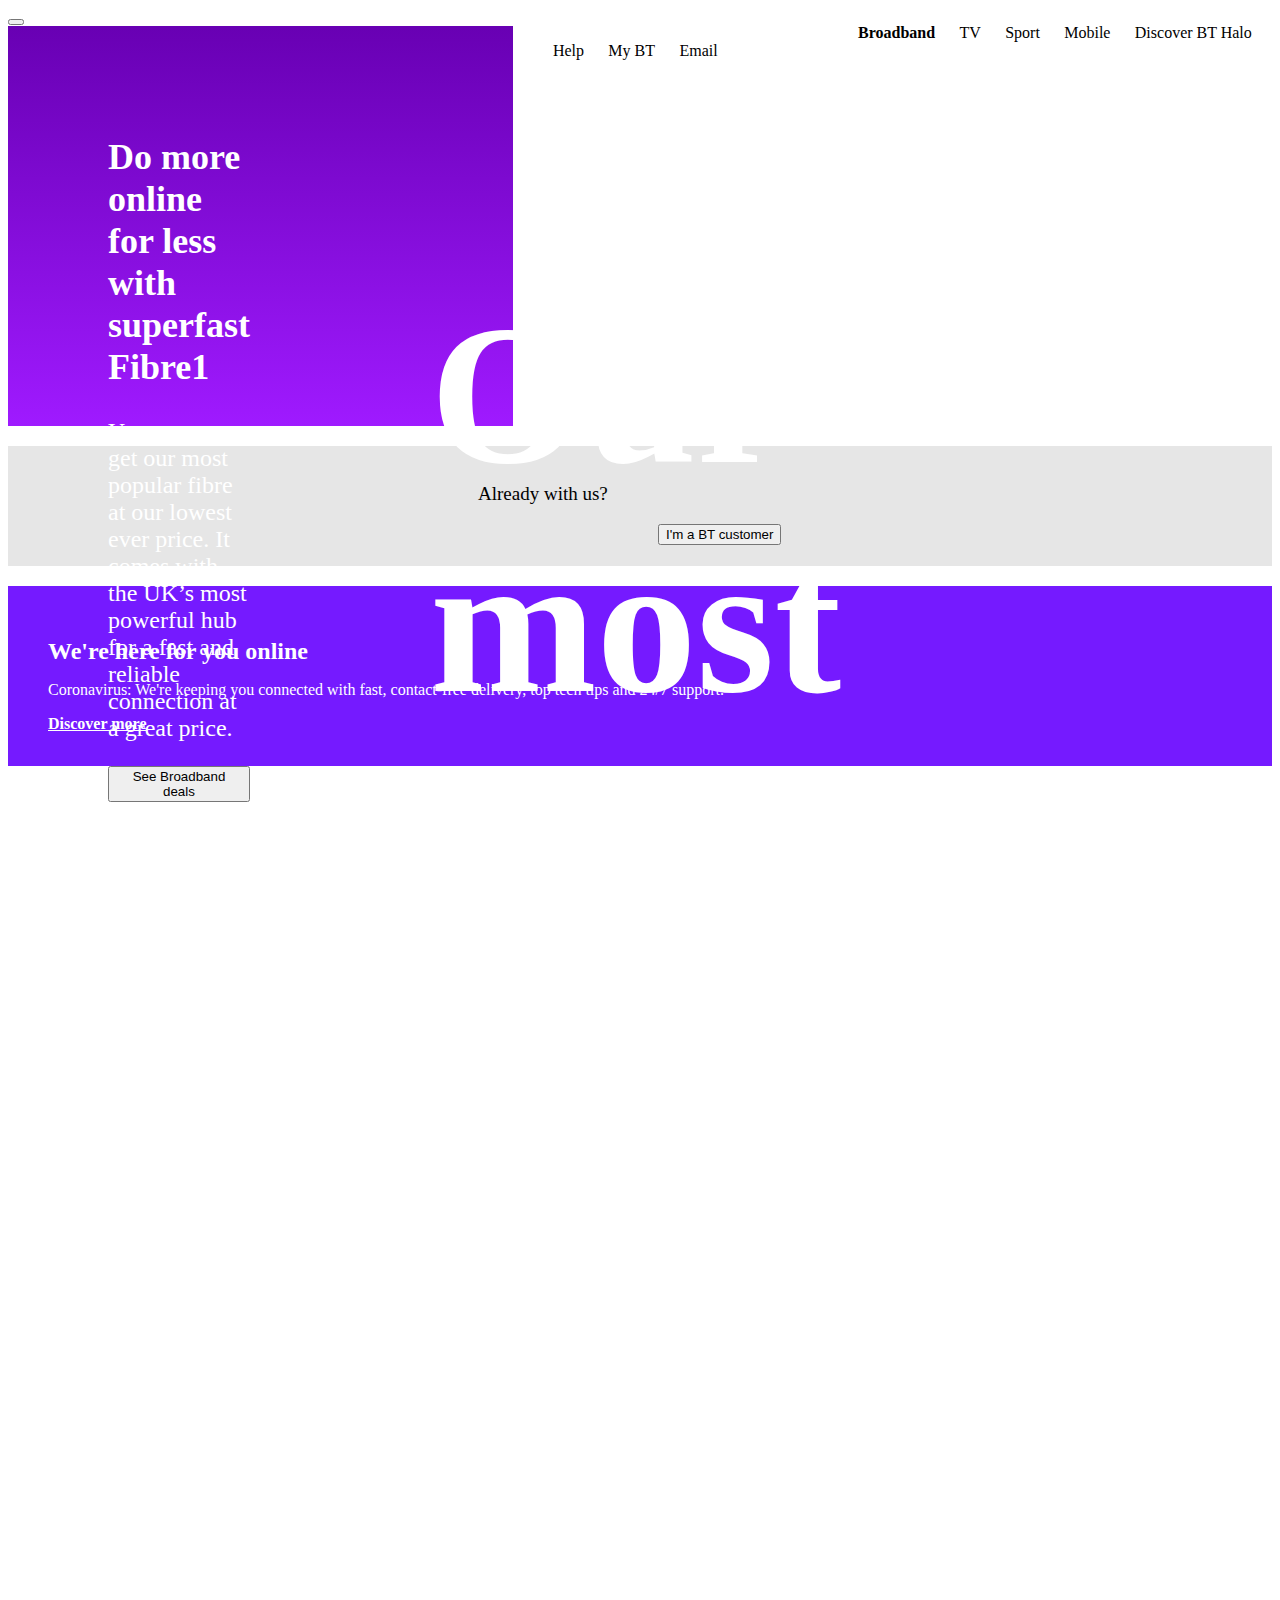
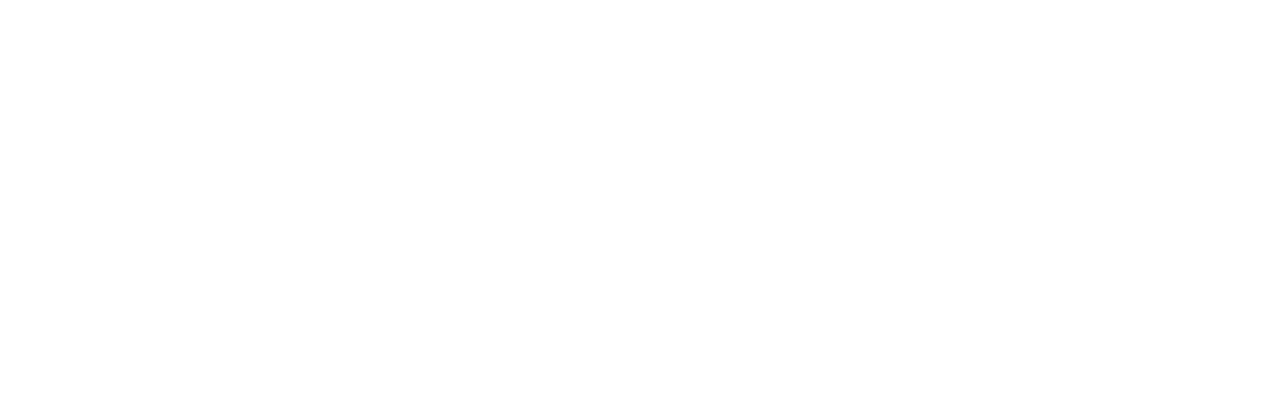
==== index.html @ c09c6579 "webpage" ====
<!DOCTYPE html>
<html lang="en">
  <head>
    <link rel="stylesheet" type="text/css" href="static/css/style.css" />
    <link href="https://stackpath.bootstrapcdn.com/font-awesome/4.7.0/css/font-awesome.min.css" rel="stylesheet"> 
	<link rel="stylesheet" href="https://stackpath.bootstrapcdn.com/bootstrap/4.5.0/css/bootstrap.min.css" integrity="sha384-9aIt2nRpC12Uk9gS9baDl411NQApFmC26EwAOH8WgZl5MYYxFfc+NcPb1dKGj7Sk" crossorigin="anonymous">
    <meta charset="UTF-8" />
    <meta name="viewport" content="width=device-width, initial-scale=1.0" />
    <title>Document</title>
  </head>
  <body>
      
    <div class="jumbotron-fluid"> 
 <nav class="navbar navbar-expand-lg navbar-light bg-light">
   <ul class="nav">
       <li class="nav-item">
        <a class="navbar-brand" href="#"><strong>Broadband</strong></a>  
    </li>
    <li class="nav-item active">
        <a class="nav-link" href="#">TV <span class="sr-only">(current)</span></a>
      </li>
      <li class="nav-item">
        <a class="nav-link" href="#">Sport</a>
      </li>
      <li class="nav-item">
        <a class="nav-link" href="#">Mobile</a>
      </li>
      <li class="nav-item">
        <a class="nav-link" href="#">Discover BT Halo</a>
      </li>
             
          </ul>

   </ul>  
    
  <button class="navbar-toggler" type="button" data-toggle="collapse" data-target="#navbarNav" aria-controls="navbarNav" aria-expanded="false" aria-label="Toggle navigation">
    <span class="navbar-toggler-icon"></span>
  </button>
  <!-- <li class="nav-item-dropdown">
        <a class="nav-link dropdown-toggle" href="#" id="navbarDropdown" role="button" data-toggle="dropdown" aria-haspopup="true" aria-expanded="false">
          Categories
        </a>
        <div class="dropdown-menu" aria-labelledby="navbarDropdown">
          <a class="dropdown-item" href="#">Action</a>
          <a class="dropdown-item" href="#">Another action</a>
          <div class="dropdown-divider"></div>
          <a class="dropdown-item" href="#">Something else here</a>
        </div>
      </li> -->
      <div class="collapse navbar-collapse" id="navbarNav" float-right>
        <ul class="navbar-nav ml-auto">
    
      <li class="nav-item active">
        <a class="nav-link" href="#">Help <span class="sr-only">(current)</span></a>
      </li>
      <li class="nav-item">
        <a class="nav-link" href="#">My BT</a>
      </li>
      <li class="nav-item">
        <a class="nav-link" href="#">Email</a>
      </li>       
    </ul>
  </div>
</nav>
    <!-- <main class="flex-container"> -->
        <!-- <div class="flex-container"> -->
        <!-- <section class="main1"> -->
            <div>
        <!-- <h1 style="margin-top: 50px">Do more online for less with superfast Fibre1</h1>
        <p class="para">You can now get our most popular fibre at our lowest ever price. It comes with the UK’s most powerful hub for a fast and reliable connection at a great price.</p>
        <button class="button"> See Broadband deals </button> -->
    <!-- </section> -->
</div>
    
    <!-- <section> -->
    <!-- <aside class="main2"> -->
        <!-- <div>
        <h1 class="heading">Our most popular fibre</h1>
        <h3 class="heading1">at our lowest ever price</h3>
    </div> -->
        <!-- </aside> -->
    <!-- </section> -->
    <!-- </main> -->

    <div class="flex-container">
        <div class="main">
            <h2>
                Do more online for less with superfast Fibre1
            </h2>
            <p>
                You can now get our most popular fibre at our lowest ever price. It comes with the UK’s most powerful hub for a fast and reliable connection at a great price.
            </p>
            <button>
                See Broadband deals
            </button>
        </div>

        <div class="main2">
            <h1> 
                Our most popular fibre
            </h1>
            <h3>
                at our lowest ever price
            </h3>
        </div>

    </div>
    <div class="with-us"><br />
        <p class="para1">
            Already with us?
        </p>
        <button class="bt"> 
            I'm a BT customer
        </button>
    </div>
    <div class="discover"><br /><br />
        <h1 class="heading">
            We're here for you online
        </h1>
        <p class="corona">
            Coronavirus: We're keeping you connected with fast, contact-free delivery, top tech tips and 24/7 support.
        </p>
        <a class="link"  href="#">
            <strong>Discover more</strong>
        </a>

    </div>
  </body>
</html>
---- static/css/style.css ----
body {
  background-color: white;
}
ul {
  float: right;
  list-style-type: none;
}

ul li {
  display: inline-block;
  margin-right: 20px;
}

ul li a {
  text-decoration: none;
  color: black;
  padding: 5px 0.2px;
  transition: 0.5s ease;
}
/* .nav-item-dropdown {
  margin-top: 0px;
  color: black;
} */
.navbar-brand {
  margin-left: 80px;
}

/* h1 {
  color: white;
  margin-left: 150px;
} */
.para {
  margin-left: 180px;
  color: white;
}
.button {
  margin-left: 180px;
}
.flex-container {
  display: flex;
  background-image: linear-gradient(#6800b3, #9f1aff);
  height: 400px;
}

/* .flex-container > div {
  /* background-color: transparent; */
/* } */
.main {
  margin-top: 80px;
  color: white;
  margin-left: 100px;
  font-size: x-large;
  width: 50%;
}
.main2 {
  color: white;
  width: 50%;
  margin-top: 120px;
  font-size: 100px;
  margin-left: 180px;
}
.with-us {
  margin-top: 20px;
  height: 120px;
  background-color: #e6e6e6;
}
.para1 {
  margin-left: 470px;
  font-size: 19px;
}
.bt {
  margin-left: 650px;
}

.discover {
  margin-top: 20px;
  background-color: #751aff;
  height: 180px;
}

.heading {
  color: white;
  margin-left: 40px;
  font-size: x-large;
}
.corona {
  color: white;
  margin-left: 40px;
}
.link {
  margin-left: 40px;
  color: white;
}
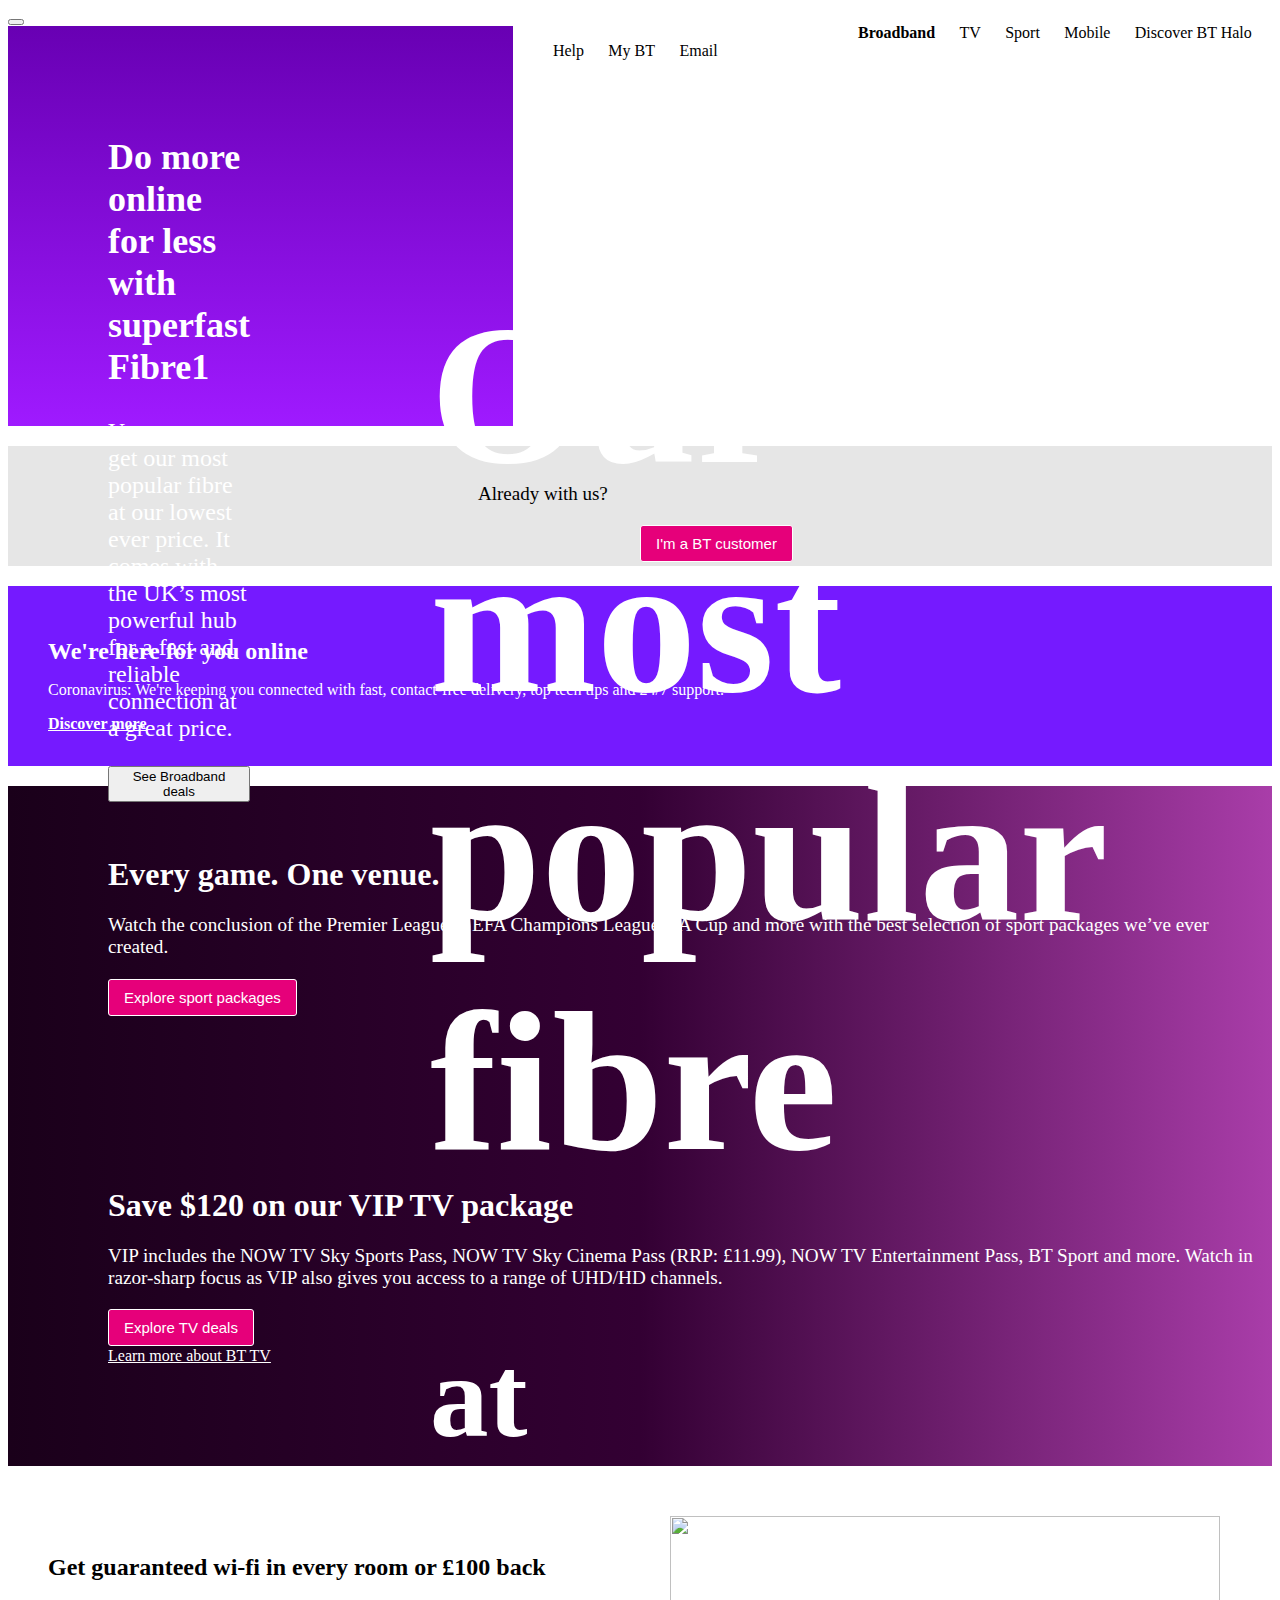
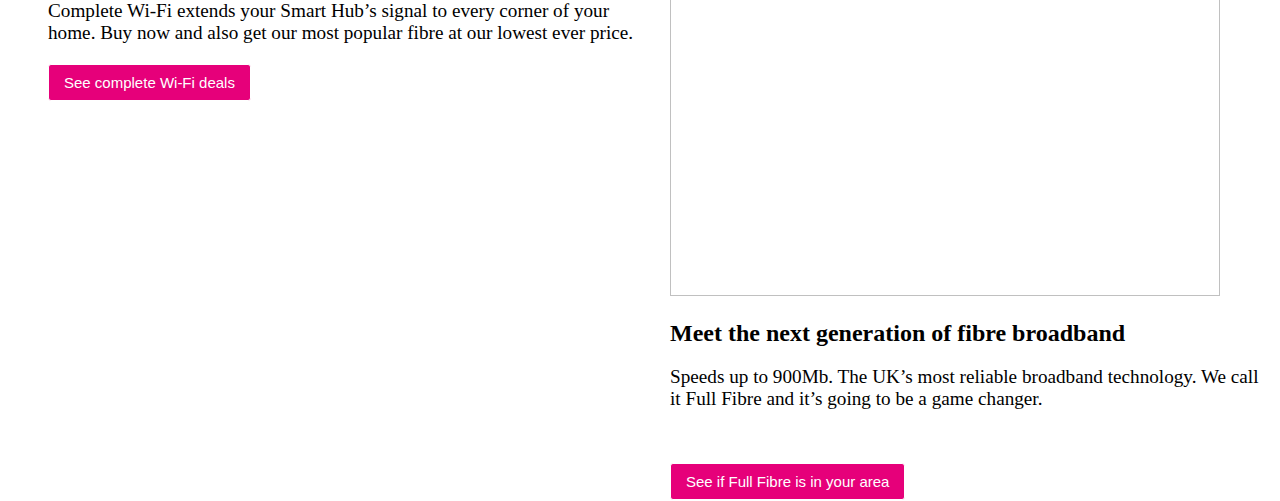
==== commit ab336d1e: "updated" ====
--- a/index.html
+++ b/index.html
@@ -125,5 +125,75 @@
         </a>
 
     </div>
+    <div class="flex-container2">
+        <div>
+          <h1 class="head1"> 
+            Every game. One venue.
+          </h1>
+          <p class="p1">
+            Watch the conclusion of the Premier League, UEFA Champions League, FA Cup and more with the best selection of sport packages we’ve ever created.
+          </p>
+          <button class="bt1">
+            Explore sport packages
+          </button>
+        </div>
+        <div class="col2">
+          <h1 class="head2">
+            Save $120 on our VIP TV package
+          </h1>
+          <p class="p2">
+            VIP includes the NOW TV Sky Sports Pass, NOW TV Sky Cinema Pass (RRP: £11.99), NOW TV Entertainment Pass, BT Sport and more. Watch in razor-sharp focus as VIP also gives you access to a range of UHD/HD channels.
+          </p>
+          <button class="bt2">
+            Explore TV deals
+          </button><br />
+          <a href="#" class="link2">
+            Learn more about BT TV
+          </a>
+        </div>
+    </div>
+
+    <div class="img">
+      <div class="main3">
+      <img src="C:\Users\tanvv\Downloads\purple img.jfif" alt="" class="i1"/>
+      <h1 class="head3"> 
+        Get guaranteed wi-fi in every room or £100 back
+      </h1>
+      <p class="p3">
+        Complete Wi-Fi extends your Smart Hub’s signal to every corner of your home. Buy now and also get our most popular fibre at our lowest ever price.
+      </p>
+      <button class="bt3">
+        See complete Wi-Fi deals
+      </button>
+      </div>
+
+      <div class="main4">
+      <img src="C:\Users\tanvv\Downloads\grad1.jpg" alt="" class="i2" />     
+      <h1 class="head4">
+        Meet the next generation of fibre broadband
+      </h1>
+      <p class="p4">
+        Speeds up to 900Mb. The UK’s most reliable broadband technology. We call it Full Fibre and it’s going to be a game changer.
+      </p>
+      <button class="bt4">
+        See if Full Fibre is in your area
+      </button>
+      </div>
+     </div>
+
+     <!-- <div>
+       <h1>
+         SIM Only deals 
+       </h1>
+       <p>
+        Looking for a SIM Only deal? Get 30GB for only £15 until 6 August.
+       </p>
+       <p>
+        Price includes £5 BT Broadband discount, and BT Halo customers also get double data.
+       </p>
+       <button>
+         See SIM Only deals
+       </button>
+     </div> -->
   </body>
 </html>
--- a/static/css/style.css
+++ b/static/css/style.css
@@ -38,6 +38,7 @@
 }
 .flex-container {
   display: flex;
+  flex-flow: row nowrap;
   background-image: linear-gradient(#6800b3, #9f1aff);
   height: 400px;
 }
@@ -69,7 +70,17 @@
   font-size: 19px;
 }
 .bt {
-  margin-left: 650px;
+  background-color: #e6007a;
+  border: 0.1px solid white;
+  border-radius: 3px;
+  color: white;
+  padding: 9px 15px;
+  text-decoration: none;
+  display: inline-block;
+  font-size: 15px;
+  margin: 1px 1px;
+  cursor: pointer;
+  margin-left: 50%;
 }
 
 .discover {
@@ -91,3 +102,138 @@
   margin-left: 40px;
   color: white;
 }
+.flex-container2 {
+  margin-top: 20px;
+  display: flex;
+  flex-flow: column nowrap;
+
+  background-image: linear-gradient(to right, #1a001a, #330033, #a93da9);
+  height: 680px;
+}
+.head1 {
+  flex: 50%;
+  color: white;
+  margin-top: 70px;
+  margin-left: 100px;
+}
+.p1 {
+  color: white;
+  margin-left: 100px;
+  font-size: larger;
+}
+
+.bt1 {
+  background-color: #e6007a;
+  border: 0.1px solid white;
+  border-radius: 3px;
+  color: white;
+  padding: 9px 15px;
+  text-decoration: none;
+  display: inline-block;
+  font-size: 15px;
+  margin: 1px 1px;
+  cursor: pointer;
+  margin-left: 100px;
+}
+
+.col2 {
+  margin-top: 150px;
+}
+
+.head2 {
+  flex: 50%;
+  color: white;
+  margin-top: 20px;
+  margin-left: 100px;
+}
+.p2 {
+  color: white;
+  margin-left: 100px;
+  font-size: larger;
+}
+.bt2 {
+  background-color: #e6007a;
+  border: 0.1px solid white;
+  border-radius: 3px;
+  color: white;
+  padding: 9px 15px;
+  text-decoration: none;
+  display: inline-block;
+  font-size: 15px;
+  margin: 1px 1px;
+  cursor: pointer;
+  margin-left: 100px;
+}
+.link2 {
+  color: white;
+  margin-left: 100px;
+}
+
+.img {
+  margin-top: 50px;
+  height: 400px;
+  display: flex;
+  flex-flow: row nowrap;
+}
+
+.i1 {
+  width: 550px;
+  margin-left: 40px;
+}
+
+.i2 {
+  width: 550px;
+  height: 380px;
+  margin-left: 30px;
+}
+.head3 {
+  margin-left: 40px;
+  font-size: x-large;
+  margin-top: 20px;
+}
+.p3 {
+  margin-left: 40px;
+  font-size: larger;
+}
+.bt3 {
+  background-color: #e6007a;
+  border: 0.1px solid white;
+  border-radius: 3px;
+  color: white;
+  padding: 9px 15px;
+  text-decoration: none;
+  display: inline-block;
+  font-size: 15px;
+  margin: 1px 1px;
+  cursor: pointer;
+  margin-left: 40px;
+}
+.main3 {
+  width: 50%;
+}
+.main4 {
+  width: 50%;
+}
+.head4 {
+  margin-left: 30px;
+  font-size: x-large;
+  margin-top: 20px;
+}
+.p4 {
+  margin-left: 30px;
+  font-size: larger;
+}
+.bt4 {
+  background-color: #e6007a;
+  border: 0.1px solid white;
+  border-radius: 3px;
+  color: white;
+  padding: 9px 15px;
+  text-decoration: none;
+  display: inline-block;
+  font-size: 15px;
+  margin: 1px 1px;
+  cursor: pointer;
+  margin-left: 30px;
+  margin-top: 34px;
+}
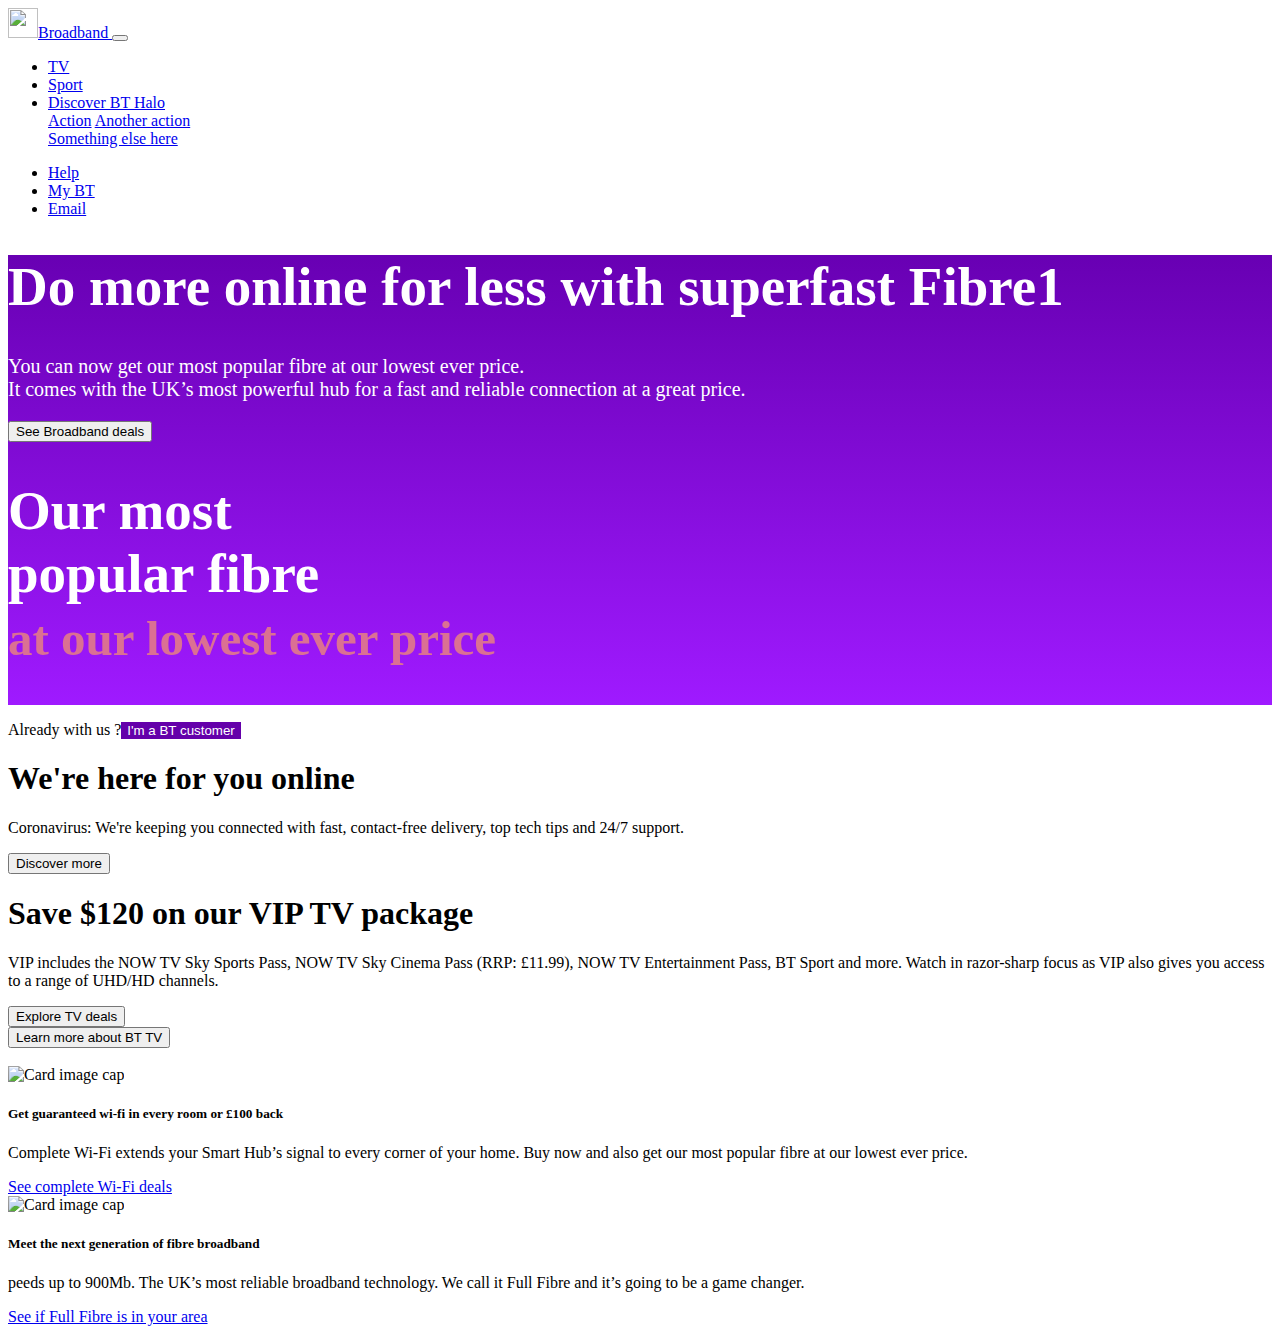
==== commit 9460f5d8: "used bootstrap" ====
--- a/index.html
+++ b/index.html
@@ -1,199 +1,162 @@
 <!DOCTYPE html>
 <html lang="en">
-  <head>
-    <link rel="stylesheet" type="text/css" href="static/css/style.css" />
-    <link href="https://stackpath.bootstrapcdn.com/font-awesome/4.7.0/css/font-awesome.min.css" rel="stylesheet"> 
-	<link rel="stylesheet" href="https://stackpath.bootstrapcdn.com/bootstrap/4.5.0/css/bootstrap.min.css" integrity="sha384-9aIt2nRpC12Uk9gS9baDl411NQApFmC26EwAOH8WgZl5MYYxFfc+NcPb1dKGj7Sk" crossorigin="anonymous">
-    <meta charset="UTF-8" />
-    <meta name="viewport" content="width=device-width, initial-scale=1.0" />
-    <title>Document</title>
-  </head>
-  <body>
-      
-    <div class="jumbotron-fluid"> 
- <nav class="navbar navbar-expand-lg navbar-light bg-light">
-   <ul class="nav">
-       <li class="nav-item">
-        <a class="navbar-brand" href="#"><strong>Broadband</strong></a>  
-    </li>
-    <li class="nav-item active">
-        <a class="nav-link" href="#">TV <span class="sr-only">(current)</span></a>
-      </li>
-      <li class="nav-item">
-        <a class="nav-link" href="#">Sport</a>
-      </li>
-      <li class="nav-item">
-        <a class="nav-link" href="#">Mobile</a>
-      </li>
-      <li class="nav-item">
-        <a class="nav-link" href="#">Discover BT Halo</a>
-      </li>
-             
+
+<head>
+  <link rel="stylesheet" type="text/css" href="static/css/style2.css" />
+  <link href="https://stackpath.bootstrapcdn.com/font-awesome/4.7.0/css/font-awesome.min.css" rel="stylesheet">
+  <link rel="stylesheet" href="https://stackpath.bootstrapcdn.com/bootstrap/4.5.0/css/bootstrap.min.css"
+    integrity="sha384-9aIt2nRpC12Uk9gS9baDl411NQApFmC26EwAOH8WgZl5MYYxFfc+NcPb1dKGj7Sk" crossorigin="anonymous">
+  <meta charset="UTF-8" />
+  <meta name="viewport" content="width=device-width, initial-scale=1.0" />
+  <title>Document</title>
+</head>
+
+<body>
+  <!-- navigation -->
+  <section>
+    <nav class="navbar navbar-expand-lg navbar-light bg-light">
+      <div class="container">
+
+        <a class="navbar-brand" href="#">
+          <img
+            src="https://encrypted-tbn0.gstatic.com/images?q=tbn%3AANd9GcQzfJVVK2I_uPU86MN6H-I4hOAz0jCdKM9Pmw&usqp=CAU"
+            width="30" height="30" class="d-inline-block align-top" alt="">Broadband
+        </a>
+        <button class="navbar-toggler" type="button" data-toggle="collapse" data-target="#navbarSupportedContent"
+          aria-controls="navbarSupportedContent" aria-expanded="false" aria-label="Toggle navigation">
+          <span class="navbar-toggler-icon"></span>
+        </button>
+
+        <div class="collapse navbar-collapse" id="navbarSupportedContent">
+          <ul class="navbar-nav mr-auto">
+            <li class="nav-item active">
+              <a class="nav-link" href="#">TV <span class="sr-only">(current)</span></a>
+            </li>
+            <li class="nav-item">
+              <a class="nav-link" href="#">Sport</a>
+            </li>
+            <li class="nav-item dropdown">
+              <a class="nav-link dropdown-toggle" href="#" id="navbarDropdown" role="button" data-toggle="dropdown"
+                aria-haspopup="true" aria-expanded="false">
+                Discover BT Halo
+              </a>
+              <div class="dropdown-menu" aria-labelledby="navbarDropdown">
+                <a class="dropdown-item" href="#">Action</a>
+                <a class="dropdown-item" href="#">Another action</a>
+                <div class="dropdown-divider"></div>
+                <a class="dropdown-item" href="#">Something else here</a>
+              </div>
+            </li>
           </ul>
+          <ul>
+            <li class="nav-item ">
+              <a class="nav-link " href="#">Help</a>
+            </li>
+            <li class="nav-item">
+              <a class="nav-link " href="#">My BT</a>
+            </li>
+            <li class="nav-item">
+              <a class="nav-link " href="#">Email</a>
+            </li>
+          </ul>
+        </div>
+      </div>
+    </nav>
+  </section>
 
-   </ul>  
-    
-  <button class="navbar-toggler" type="button" data-toggle="collapse" data-target="#navbarNav" aria-controls="navbarNav" aria-expanded="false" aria-label="Toggle navigation">
-    <span class="navbar-toggler-icon"></span>
-  </button>
-  <!-- <li class="nav-item-dropdown">
-        <a class="nav-link dropdown-toggle" href="#" id="navbarDropdown" role="button" data-toggle="dropdown" aria-haspopup="true" aria-expanded="false">
-          Categories
-        </a>
-        <div class="dropdown-menu" aria-labelledby="navbarDropdown">
-          <a class="dropdown-item" href="#">Action</a>
-          <a class="dropdown-item" href="#">Another action</a>
-          <div class="dropdown-divider"></div>
-          <a class="dropdown-item" href="#">Something else here</a>
+  <!-- hero -->
+  <section class="px-5 hero">
+    <div class="row justify-content-center">
+      <div class="col-12 col-md-5 my-auto">
+        <h1 class="font-weight-light">Do more online for less with superfast Fibre1</h1>
+        <p>You can now get our most popular fibre at our lowest ever price.<br> It comes with the UK’s most powerful hub
+          for
+          a fast and reliable connection at a great price.</p>
+        <button type="button" class="btn btn-danger">See Broadband deals</button>
+      </div>
+      <div class="col-12 col-md-3 my-auto">
+        <h1 class="font-weight-bold">Our most<br> popular fibre<br><span>at our lowest ever price</span></h1>
+      </div>
+    </div>
+  </section>
+
+  <!-- Already with us -->
+  <section>
+    <div class="jumbotron text-center">
+      <p class="font-weight-bold">Already with us ?<button type="button" class="btn btn-primary ml-4">I'm a BT
+          customer</button></p>
+    </div>
+  </section>
+
+  <!-- We're here for you online -->
+  <section>
+    <div>
+      <h1>We're here for you online</h1>
+      <p>Coronavirus: We're keeping you connected with fast, contact-free delivery, top tech tips and 24/7 support.</p>
+      <button type="button" class="btn btn-link">Discover more</button>
+    </div>
+  </section>
+
+  <!-- save dollars -->
+  <section>
+    <div class="row">
+      <div class="col-6">
+        <h1>Save $120 on our VIP TV package</h1>
+        <p>
+          VIP includes the NOW TV Sky Sports Pass, NOW TV Sky Cinema Pass (RRP: £11.99), NOW TV Entertainment Pass, BT
+          Sport and more. Watch in razor-sharp focus as VIP also gives you access to a range of UHD/HD channels.</p>
+        <button type="button" class="btn btn-danger">Explore TV deals</button>
+        <div><button type="button" class="btn btn-link">Learn more about BT TV</button></div>
+      </div>
+      <div class="col-6">
+        <img src="" alt="">
+      </div>
+    </div>
+  </section>
+
+  <!-- images -->
+  <section class="images">
+    <div class="row">
+      <div class="col-4 card">
+        <img class="card-img-top" src="https://cdn.pixabay.com/photo/2015/04/23/22/00/tree-736885__340.jpg"
+          alt="Card image cap">
+        <div class="card-body">
+          <h5 class="card-title">Get guaranteed wi-fi in every room or £100 back</h5>
+          <p class="card-text"> Complete Wi-Fi extends your Smart Hub’s signal to every corner of your home. Buy now and
+            also get our most
+            popular fibre at our lowest ever price.</p>
+          <a href="#" class="btn btn-danger">See complete Wi-Fi deals</a>
         </div>
-      </li> -->
-      <div class="collapse navbar-collapse" id="navbarNav" float-right>
-        <ul class="navbar-nav ml-auto">
-    
-      <li class="nav-item active">
-        <a class="nav-link" href="#">Help <span class="sr-only">(current)</span></a>
-      </li>
-      <li class="nav-item">
-        <a class="nav-link" href="#">My BT</a>
-      </li>
-      <li class="nav-item">
-        <a class="nav-link" href="#">Email</a>
-      </li>       
-    </ul>
-  </div>
-</nav>
-    <!-- <main class="flex-container"> -->
-        <!-- <div class="flex-container"> -->
-        <!-- <section class="main1"> -->
-            <div>
-        <!-- <h1 style="margin-top: 50px">Do more online for less with superfast Fibre1</h1>
-        <p class="para">You can now get our most popular fibre at our lowest ever price. It comes with the UK’s most powerful hub for a fast and reliable connection at a great price.</p>
-        <button class="button"> See Broadband deals </button> -->
-    <!-- </section> -->
-</div>
-    
-    <!-- <section> -->
-    <!-- <aside class="main2"> -->
-        <!-- <div>
-        <h1 class="heading">Our most popular fibre</h1>
-        <h3 class="heading1">at our lowest ever price</h3>
-    </div> -->
-        <!-- </aside> -->
-    <!-- </section> -->
-    <!-- </main> -->
+      </div>
+      <div class="col-4 card">
+        <img class="card-img-top" src="https://cdn.pixabay.com/photo/2015/04/23/22/00/tree-736885__340.jpg"
+          alt="Card image cap">
+        <div class="card-body">
+          <h5 class="card-title">Meet the next generation of fibre broadband</h5>
+          <p class="card-text">peeds up to 900Mb. The UK’s most reliable broadband technology. We call it Full Fibre and
+            it’s going to be a
+            game changer.</p>
+          <a href="#" class="btn btn-danger">See if Full Fibre is in your area</a>
+        </div>
+      </div>
+    </div>
+  </section>
 
-    <div class="flex-container">
-        <div class="main">
-            <h2>
-                Do more online for less with superfast Fibre1
-            </h2>
-            <p>
-                You can now get our most popular fibre at our lowest ever price. It comes with the UK’s most powerful hub for a fast and reliable connection at a great price.
-            </p>
-            <button>
-                See Broadband deals
-            </button>
-        </div>
 
-        <div class="main2">
-            <h1> 
-                Our most popular fibre
-            </h1>
-            <h3>
-                at our lowest ever price
-            </h3>
-        </div>
 
-    </div>
-    <div class="with-us"><br />
-        <p class="para1">
-            Already with us?
-        </p>
-        <button class="bt"> 
-            I'm a BT customer
-        </button>
-    </div>
-    <div class="discover"><br /><br />
-        <h1 class="heading">
-            We're here for you online
-        </h1>
-        <p class="corona">
-            Coronavirus: We're keeping you connected with fast, contact-free delivery, top tech tips and 24/7 support.
-        </p>
-        <a class="link"  href="#">
-            <strong>Discover more</strong>
-        </a>
 
-    </div>
-    <div class="flex-container2">
-        <div>
-          <h1 class="head1"> 
-            Every game. One venue.
-          </h1>
-          <p class="p1">
-            Watch the conclusion of the Premier League, UEFA Champions League, FA Cup and more with the best selection of sport packages we’ve ever created.
-          </p>
-          <button class="bt1">
-            Explore sport packages
-          </button>
-        </div>
-        <div class="col2">
-          <h1 class="head2">
-            Save $120 on our VIP TV package
-          </h1>
-          <p class="p2">
-            VIP includes the NOW TV Sky Sports Pass, NOW TV Sky Cinema Pass (RRP: £11.99), NOW TV Entertainment Pass, BT Sport and more. Watch in razor-sharp focus as VIP also gives you access to a range of UHD/HD channels.
-          </p>
-          <button class="bt2">
-            Explore TV deals
-          </button><br />
-          <a href="#" class="link2">
-            Learn more about BT TV
-          </a>
-        </div>
-    </div>
+  <!-- scripts -->
+  <section>
+    <script src="https://code.jquery.com/jquery-3.2.1.slim.min.js"
+      integrity="sha384-KJ3o2DKtIkvYIK3UENzmM7KCkRr/rE9/Qpg6aAZGJwFDMVNA/GpGFF93hXpG5KkN"
+      crossorigin="anonymous"></script>
+    <script src="https://cdnjs.cloudflare.com/ajax/libs/popper.js/1.12.9/umd/popper.min.js"
+      integrity="sha384-ApNbgh9B+Y1QKtv3Rn7W3mgPxhU9K/ScQsAP7hUibX39j7fakFPskvXusvfa0b4Q"
+      crossorigin="anonymous"></script>
+    <script src="https://maxcdn.bootstrapcdn.com/bootstrap/4.0.0/js/bootstrap.min.js"
+      integrity="sha384-JZR6Spejh4U02d8jOt6vLEHfe/JQGiRRSQQxSfFWpi1MquVdAyjUar5+76PVCmYl"
+      crossorigin="anonymous"></script>
+  </section>
+</body>
 
-    <div class="img">
-      <div class="main3">
-      <img src="C:\Users\tanvv\Downloads\purple img.jfif" alt="" class="i1"/>
-      <h1 class="head3"> 
-        Get guaranteed wi-fi in every room or £100 back
-      </h1>
-      <p class="p3">
-        Complete Wi-Fi extends your Smart Hub’s signal to every corner of your home. Buy now and also get our most popular fibre at our lowest ever price.
-      </p>
-      <button class="bt3">
-        See complete Wi-Fi deals
-      </button>
-      </div>
-
-      <div class="main4">
-      <img src="C:\Users\tanvv\Downloads\grad1.jpg" alt="" class="i2" />     
-      <h1 class="head4">
-        Meet the next generation of fibre broadband
-      </h1>
-      <p class="p4">
-        Speeds up to 900Mb. The UK’s most reliable broadband technology. We call it Full Fibre and it’s going to be a game changer.
-      </p>
-      <button class="bt4">
-        See if Full Fibre is in your area
-      </button>
-      </div>
-     </div>
-
-     <!-- <div>
-       <h1>
-         SIM Only deals 
-       </h1>
-       <p>
-        Looking for a SIM Only deal? Get 30GB for only £15 until 6 August.
-       </p>
-       <p>
-        Price includes £5 BT Broadband discount, and BT Halo customers also get double data.
-       </p>
-       <button>
-         See SIM Only deals
-       </button>
-     </div> -->
-  </body>
-</html>
+</html>--- a/static/css/style2.css
+++ b/static/css/style2.css
@@ -0,0 +1,42 @@
+.container{
+    max-width: 1340px !important;
+}
+.hero{
+  background-image: linear-gradient(#6800b3, #9f1aff);
+}
+.hero .row{
+  min-height: 450px;
+}
+.hero div h1{
+    color: white;
+    font-size: 55px;
+}
+.hero div span{
+    color: palevioletred;
+    font-size: 49px;
+}
+.hero div p{
+    color: white;
+    font-size: 20px;
+}
+.btn-primary{
+    background-color: #6400AA !important;
+    border: transparent !important;
+    color: white;
+}
+.btn-primary:hover{
+    background-color: #6400ee !important;
+}
+.btn-primary:focus{
+    box-shadow: none !important;
+}
+
+
+
+
+
+
+
+.card{
+    border: none !important;
+}
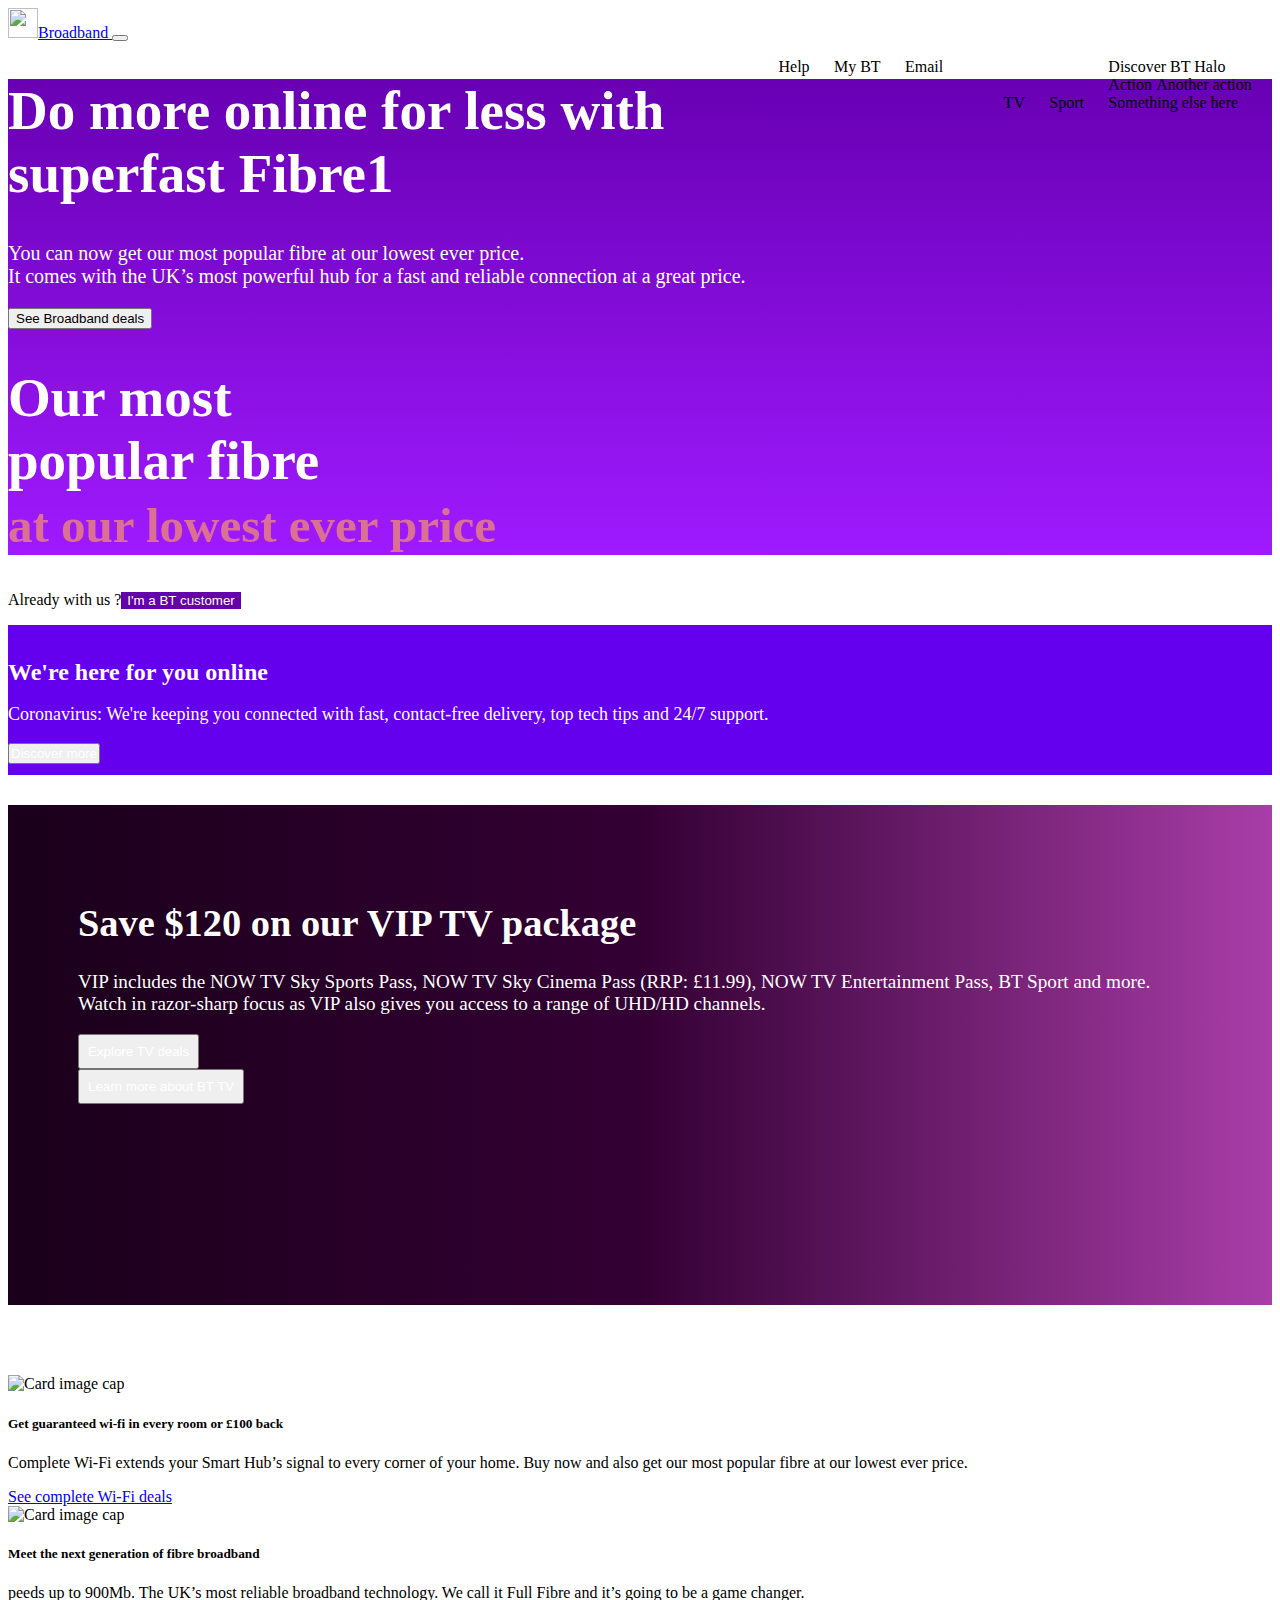
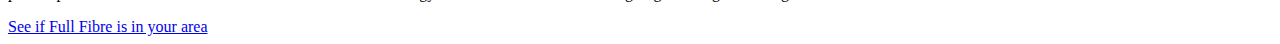
==== commit a836bac6: "newly updated" ====
--- a/index.html
+++ b/index.html
@@ -1,162 +1,231 @@
 <!DOCTYPE html>
 <html lang="en">
-
-<head>
-  <link rel="stylesheet" type="text/css" href="static/css/style2.css" />
-  <link href="https://stackpath.bootstrapcdn.com/font-awesome/4.7.0/css/font-awesome.min.css" rel="stylesheet">
-  <link rel="stylesheet" href="https://stackpath.bootstrapcdn.com/bootstrap/4.5.0/css/bootstrap.min.css"
-    integrity="sha384-9aIt2nRpC12Uk9gS9baDl411NQApFmC26EwAOH8WgZl5MYYxFfc+NcPb1dKGj7Sk" crossorigin="anonymous">
-  <meta charset="UTF-8" />
-  <meta name="viewport" content="width=device-width, initial-scale=1.0" />
-  <title>Document</title>
-</head>
-
-<body>
-  <!-- navigation -->
-  <section>
-    <nav class="navbar navbar-expand-lg navbar-light bg-light">
-      <div class="container">
-
-        <a class="navbar-brand" href="#">
+  <head>
+    <link rel="stylesheet" type="text/css" href="static/css/style2.css" />
+    <link
+      href="https://stackpath.bootstrapcdn.com/font-awesome/4.7.0/css/font-awesome.min.css"
+      rel="stylesheet"
+    />
+    <link
+      rel="stylesheet"
+      href="https://stackpath.bootstrapcdn.com/bootstrap/4.5.0/css/bootstrap.min.css"
+      integrity="sha384-9aIt2nRpC12Uk9gS9baDl411NQApFmC26EwAOH8WgZl5MYYxFfc+NcPb1dKGj7Sk"
+      crossorigin="anonymous"
+    />
+    <meta charset="UTF-8" />
+    <meta name="viewport" content="width=device-width, initial-scale=1.0" />
+    <title>Document</title>
+  </head>
+
+  <body>
+    <!-- navigation -->
+    <section>
+      <nav class="navbar navbar-expand-lg navbar-light bg-light">
+        <div class="container">
+          <a class="navbar-brand" href="#">
+            <img
+              src="https://encrypted-tbn0.gstatic.com/images?q=tbn%3AANd9GcQzfJVVK2I_uPU86MN6H-I4hOAz0jCdKM9Pmw&usqp=CAU"
+              width="30"
+              height="30"
+              class="d-inline-block align-top"
+              alt=""
+            />Broadband
+          </a>
+          <button
+            class="navbar-toggler"
+            type="button"
+            data-toggle="collapse"
+            data-target="#navbarSupportedContent"
+            aria-controls="navbarSupportedContent"
+            aria-expanded="false"
+            aria-label="Toggle navigation"
+          >
+            <span class="navbar-toggler-icon"></span>
+          </button>
+
+          <div class="collapse navbar-collapse" id="navbarSupportedContent">
+            <ul class="navbar-nav mr-auto">
+              <li class="nav-item active">
+                <a class="nav-link" href="#"
+                  >TV <span class="sr-only">(current)</span></a
+                >
+              </li>
+              <li class="nav-item">
+                <a class="nav-link" href="#">Sport</a>
+              </li>
+              <li class="nav-item dropdown">
+                <a
+                  class="nav-link dropdown-toggle"
+                  href="#"
+                  id="navbarDropdown"
+                  role="button"
+                  data-toggle="dropdown"
+                  aria-haspopup="true"
+                  aria-expanded="false"
+                >
+                  Discover BT Halo
+                </a>
+                <div class="dropdown-menu" aria-labelledby="navbarDropdown">
+                  <a class="dropdown-item" href="#">Action</a>
+                  <a class="dropdown-item" href="#">Another action</a>
+                  <div class="dropdown-divider"></div>
+                  <a class="dropdown-item" href="#">Something else here</a>
+                </div>
+              </li>
+            </ul>
+            <ul>
+              <li class="nav-item">
+                <a class="nav-link" href="#">Help</a>
+              </li>
+              <li class="nav-item">
+                <a class="nav-link" href="#">My BT</a>
+              </li>
+              <li class="nav-item">
+                <a class="nav-link" href="#">Email</a>
+              </li>
+            </ul>
+          </div>
+        </div>
+      </nav>
+    </section>
+
+    <!-- hero -->
+    <section class="px-5 hero">
+      <div class="row justify-content-around">
+        <div class="col-12 col-md-5 my-auto">
+          <h1 class="font-weight-light">
+            Do more online for less with superfast Fibre1
+          </h1>
+          <p>
+            You can now get our most popular fibre at our lowest ever price.<br />
+            It comes with the UK’s most powerful hub for a fast and reliable
+            connection at a great price.
+          </p>
+          <button type="button" class="btn btn-danger">
+            See Broadband deals
+          </button>
+        </div>
+        <div class="col-12 col-md-4 my-auto">
+          <h1 class="font-weight-bold">
+            Our most<br />
+            popular fibre<br /><span>at our lowest ever price</span>
+          </h1>
+        </div>
+      </div>
+    </section>
+
+    <!-- Already with us -->
+    <section>
+      <div class="jumbotron text-center">
+        <p class="font-weight-bold">
+          Already with us ?<button type="button" class="btn btn-primary ml-4">
+            I'm a BT customer
+          </button>
+        </p>
+      </div>
+    </section>
+
+    <!-- We're here for you online -->
+    <section>
+      <div class="px-4 online">
+        <br />
+        <h1>We're here for you online</h1>
+        <p>
+          Coronavirus: We're keeping you connected with fast, contact-free
+          delivery, top tech tips and 24/7 support.
+        </p>
+        <button type="button" class="btn btn-link">Discover more</button>
+      </div>
+    </section>
+
+    <!-- save dollars -->
+    <section>
+      <div class="pt-3 save">
+        <div class="row justify-content-start">
+          <div class="col-12 col-md-5 my-auto">
+            <h1>Save $120 on our VIP TV package</h1>
+            <p>
+              VIP includes the NOW TV Sky Sports Pass, NOW TV Sky Cinema Pass
+              (RRP: £11.99), NOW TV Entertainment Pass, BT Sport and more. Watch
+              in razor-sharp focus as VIP also gives you access to a range of
+              UHD/HD channels.
+            </p>
+            <button type="button" class="btn btn-danger">
+              Explore TV deals
+            </button>
+            <div>
+              <button type="button" class="btn btn-link">
+                Learn more about BT TV
+              </button>
+            </div>
+          </div>
+          <div class="col-6">
+            <img src="" alt="" />
+          </div>
+        </div>
+      </div>
+    </section>
+
+    <!-- images -->
+    <section class="images">
+      <div class="row justify-content-around">
+        <div class="col-5 card">
           <img
-            src="https://encrypted-tbn0.gstatic.com/images?q=tbn%3AANd9GcQzfJVVK2I_uPU86MN6H-I4hOAz0jCdKM9Pmw&usqp=CAU"
-            width="30" height="30" class="d-inline-block align-top" alt="">Broadband
-        </a>
-        <button class="navbar-toggler" type="button" data-toggle="collapse" data-target="#navbarSupportedContent"
-          aria-controls="navbarSupportedContent" aria-expanded="false" aria-label="Toggle navigation">
-          <span class="navbar-toggler-icon"></span>
-        </button>
-
-        <div class="collapse navbar-collapse" id="navbarSupportedContent">
-          <ul class="navbar-nav mr-auto">
-            <li class="nav-item active">
-              <a class="nav-link" href="#">TV <span class="sr-only">(current)</span></a>
-            </li>
-            <li class="nav-item">
-              <a class="nav-link" href="#">Sport</a>
-            </li>
-            <li class="nav-item dropdown">
-              <a class="nav-link dropdown-toggle" href="#" id="navbarDropdown" role="button" data-toggle="dropdown"
-                aria-haspopup="true" aria-expanded="false">
-                Discover BT Halo
-              </a>
-              <div class="dropdown-menu" aria-labelledby="navbarDropdown">
-                <a class="dropdown-item" href="#">Action</a>
-                <a class="dropdown-item" href="#">Another action</a>
-                <div class="dropdown-divider"></div>
-                <a class="dropdown-item" href="#">Something else here</a>
-              </div>
-            </li>
-          </ul>
-          <ul>
-            <li class="nav-item ">
-              <a class="nav-link " href="#">Help</a>
-            </li>
-            <li class="nav-item">
-              <a class="nav-link " href="#">My BT</a>
-            </li>
-            <li class="nav-item">
-              <a class="nav-link " href="#">Email</a>
-            </li>
-          </ul>
-        </div>
-      </div>
-    </nav>
-  </section>
-
-  <!-- hero -->
-  <section class="px-5 hero">
-    <div class="row justify-content-center">
-      <div class="col-12 col-md-5 my-auto">
-        <h1 class="font-weight-light">Do more online for less with superfast Fibre1</h1>
-        <p>You can now get our most popular fibre at our lowest ever price.<br> It comes with the UK’s most powerful hub
-          for
-          a fast and reliable connection at a great price.</p>
-        <button type="button" class="btn btn-danger">See Broadband deals</button>
-      </div>
-      <div class="col-12 col-md-3 my-auto">
-        <h1 class="font-weight-bold">Our most<br> popular fibre<br><span>at our lowest ever price</span></h1>
-      </div>
-    </div>
-  </section>
-
-  <!-- Already with us -->
-  <section>
-    <div class="jumbotron text-center">
-      <p class="font-weight-bold">Already with us ?<button type="button" class="btn btn-primary ml-4">I'm a BT
-          customer</button></p>
-    </div>
-  </section>
-
-  <!-- We're here for you online -->
-  <section>
-    <div>
-      <h1>We're here for you online</h1>
-      <p>Coronavirus: We're keeping you connected with fast, contact-free delivery, top tech tips and 24/7 support.</p>
-      <button type="button" class="btn btn-link">Discover more</button>
-    </div>
-  </section>
-
-  <!-- save dollars -->
-  <section>
-    <div class="row">
-      <div class="col-6">
-        <h1>Save $120 on our VIP TV package</h1>
-        <p>
-          VIP includes the NOW TV Sky Sports Pass, NOW TV Sky Cinema Pass (RRP: £11.99), NOW TV Entertainment Pass, BT
-          Sport and more. Watch in razor-sharp focus as VIP also gives you access to a range of UHD/HD channels.</p>
-        <button type="button" class="btn btn-danger">Explore TV deals</button>
-        <div><button type="button" class="btn btn-link">Learn more about BT TV</button></div>
-      </div>
-      <div class="col-6">
-        <img src="" alt="">
-      </div>
-    </div>
-  </section>
-
-  <!-- images -->
-  <section class="images">
-    <div class="row">
-      <div class="col-4 card">
-        <img class="card-img-top" src="https://cdn.pixabay.com/photo/2015/04/23/22/00/tree-736885__340.jpg"
-          alt="Card image cap">
-        <div class="card-body">
-          <h5 class="card-title">Get guaranteed wi-fi in every room or £100 back</h5>
-          <p class="card-text"> Complete Wi-Fi extends your Smart Hub’s signal to every corner of your home. Buy now and
-            also get our most
-            popular fibre at our lowest ever price.</p>
-          <a href="#" class="btn btn-danger">See complete Wi-Fi deals</a>
-        </div>
-      </div>
-      <div class="col-4 card">
-        <img class="card-img-top" src="https://cdn.pixabay.com/photo/2015/04/23/22/00/tree-736885__340.jpg"
-          alt="Card image cap">
-        <div class="card-body">
-          <h5 class="card-title">Meet the next generation of fibre broadband</h5>
-          <p class="card-text">peeds up to 900Mb. The UK’s most reliable broadband technology. We call it Full Fibre and
-            it’s going to be a
-            game changer.</p>
-          <a href="#" class="btn btn-danger">See if Full Fibre is in your area</a>
-        </div>
-      </div>
-    </div>
-  </section>
-
-
-
-
-  <!-- scripts -->
-  <section>
-    <script src="https://code.jquery.com/jquery-3.2.1.slim.min.js"
-      integrity="sha384-KJ3o2DKtIkvYIK3UENzmM7KCkRr/rE9/Qpg6aAZGJwFDMVNA/GpGFF93hXpG5KkN"
-      crossorigin="anonymous"></script>
-    <script src="https://cdnjs.cloudflare.com/ajax/libs/popper.js/1.12.9/umd/popper.min.js"
-      integrity="sha384-ApNbgh9B+Y1QKtv3Rn7W3mgPxhU9K/ScQsAP7hUibX39j7fakFPskvXusvfa0b4Q"
-      crossorigin="anonymous"></script>
-    <script src="https://maxcdn.bootstrapcdn.com/bootstrap/4.0.0/js/bootstrap.min.js"
-      integrity="sha384-JZR6Spejh4U02d8jOt6vLEHfe/JQGiRRSQQxSfFWpi1MquVdAyjUar5+76PVCmYl"
-      crossorigin="anonymous"></script>
-  </section>
-</body>
-
-</html>+            class="card-img-top"
+            src="https://cdn.pixabay.com/photo/2015/04/23/22/00/tree-736885__340.jpg"
+            alt="Card image cap"
+          />
+          <div class="card-body">
+            <h5 class="card-title">
+              Get guaranteed wi-fi in every room or £100 back
+            </h5>
+            <p class="card-text">
+              Complete Wi-Fi extends your Smart Hub’s signal to every corner of
+              your home. Buy now and also get our most popular fibre at our
+              lowest ever price.
+            </p>
+            <a href="#" class="btn btn-danger">See complete Wi-Fi deals</a>
+          </div>
+        </div>
+        <div class="col-5 card">
+          <img
+            class="card-img-top"
+            src="https://cdn.pixabay.com/photo/2015/04/23/22/00/tree-736885__340.jpg"
+            alt="Card image cap"
+          />
+          <div class="card-body">
+            <h5 class="card-title">
+              Meet the next generation of fibre broadband
+            </h5>
+            <p class="card-text">
+              peeds up to 900Mb. The UK’s most reliable broadband technology. We
+              call it Full Fibre and it’s going to be a game changer.
+            </p>
+            <a href="#" class="btn btn-danger"
+              >See if Full Fibre is in your area</a
+            >
+          </div>
+        </div>
+      </div>
+    </section>
+
+    <!-- scripts -->
+    <section>
+      <script
+        src="https://code.jquery.com/jquery-3.2.1.slim.min.js"
+        integrity="sha384-KJ3o2DKtIkvYIK3UENzmM7KCkRr/rE9/Qpg6aAZGJwFDMVNA/GpGFF93hXpG5KkN"
+        crossorigin="anonymous"
+      ></script>
+      <script
+        src="https://cdnjs.cloudflare.com/ajax/libs/popper.js/1.12.9/umd/popper.min.js"
+        integrity="sha384-ApNbgh9B+Y1QKtv3Rn7W3mgPxhU9K/ScQsAP7hUibX39j7fakFPskvXusvfa0b4Q"
+        crossorigin="anonymous"
+      ></script>
+      <script
+        src="https://maxcdn.bootstrapcdn.com/bootstrap/4.0.0/js/bootstrap.min.js"
+        integrity="sha384-JZR6Spejh4U02d8jOt6vLEHfe/JQGiRRSQQxSfFWpi1MquVdAyjUar5+76PVCmYl"
+        crossorigin="anonymous"
+      ></script>
+    </section>
+  </body>
+</html>
--- a/static/css/style2.css
+++ b/static/css/style2.css
@@ -1,42 +1,86 @@
-.container{
-    max-width: 1340px !important;
+.container {
+  max-width: 1340px !important;
 }
-.hero{
+ul {
+  float: right;
+  list-style-type: none;
+}
+
+ul li {
+  display: inline-block;
+  margin-right: 20px;
+}
+
+ul li a {
+  text-decoration: none;
+  color: black;
+  padding: 5px 0.2px;
+  transition: 0.5s ease;
+}
+.hero {
   background-image: linear-gradient(#6800b3, #9f1aff);
 }
-.hero .row{
+.hero .row {
   min-height: 450px;
 }
-.hero div h1{
-    color: white;
-    font-size: 55px;
+.hero div h1 {
+  color: white;
+  font-size: 55px;
 }
-.hero div span{
-    color: palevioletred;
-    font-size: 49px;
+.hero div span {
+  color: palevioletred;
+  font-size: 49px;
 }
-.hero div p{
-    color: white;
-    font-size: 20px;
+.hero div p {
+  color: white;
+  font-size: 20px;
 }
-.btn-primary{
-    background-color: #6400AA !important;
-    border: transparent !important;
-    color: white;
+.btn-primary {
+  background-color: #6400aa !important;
+  border: transparent !important;
+  color: white;
 }
-.btn-primary:hover{
-    background-color: #6400ee !important;
+.btn-primary:hover {
+  background-color: #6400ee !important;
 }
-.btn-primary:focus{
-    box-shadow: none !important;
+.btn-primary:focus {
+  box-shadow: none !important;
 }
 
+.card {
+  border: none !important;
+}
+.online {
+  background-color: #6400ee;
+  min-height: 150px;
+}
+.online h1 {
+  color: white;
+  font-size: x-large;
+}
+.online p {
+  color: white;
+  font-size: large;
+}
+.online button {
+  color: white;
+  padding: 1px;
+}
+.save {
+  background-image: linear-gradient(to right, #1a001a, #330033, #a93da9);
+  margin-top: 30px;
+  min-height: 500px;
+}
 
-
-
-
-
-
-.card{
-    border: none !important;
+.save .row {
+  padding: 70px;
+  color: white;
+  font-size: larger;
 }
+.save button {
+  color: white;
+  padding: 8px;
+}
+.images {
+  padding-top: 70px;
+}
